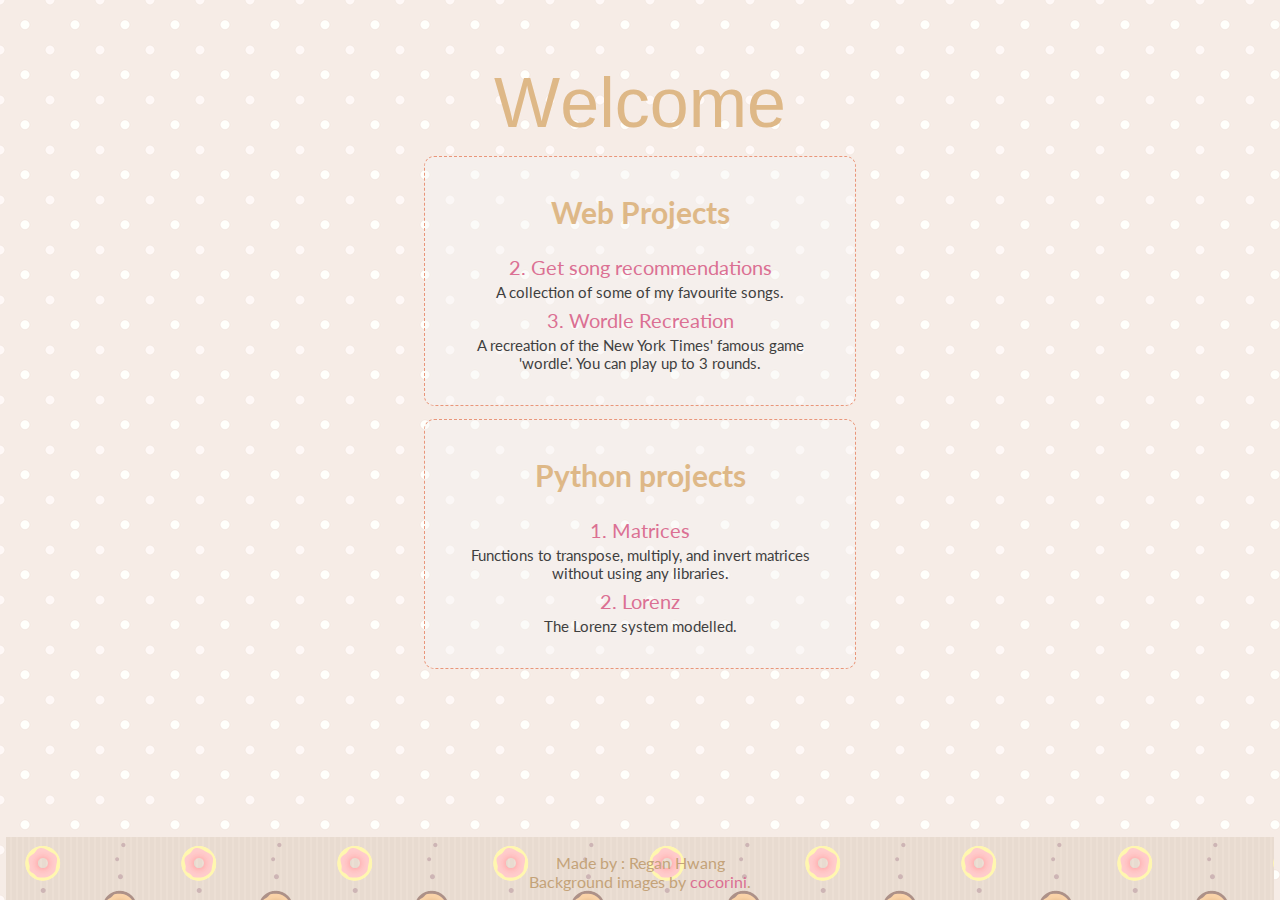
==== index.html @ 4a1e0c98 "removed "current page"" ====
<!DOCTYPE html>
<html lang="en">

<head>
    <meta charset="UTF-8">
    <meta http-equiv="X-UA-Compatible" content="IE=edge">
    <meta name="viewport" content="width=device-width, initial-scale=1.0">
    <link rel="stylesheet" href="styles.css">
    <title>Projects</title>
        <style>
        html{
            scrollbar-width:thin;
            scrollbar-color:whitesmoke rgb(250,236,230);
            border-radius: 10px;
        }

        html::-webkit-scrollbar{
            width: 0.5em;
            
        }

        html::-webkit-scrollbar-thumb{
            background-color: whitesmoke;
            border-radius : 10px;
        }

        html::-webkit-scrollbar-track{
            background-image: rgb(250,236,230);
        }

       

     

    </style>

</head>

<body>
    <center>
        <div class="greeting_space">
            <div class="greeting">
                <div class="w">W</div>
                <div class="e1">e</div>
                <div class="l">l</div>
                <div class="c">c</div>
                <div class="o">o</div>
                <div class="m">m</div>
                <div class="e2">e</div>

            </div>
        </div>
        </h1>
        <div class="content">

            <div class="container">
                <h2> Web Projects </h2>

 

                <div class="project">
                    <div class="project_name">
                        <a href="/songs/index.html">2. Get song recommendations</a>
                    </div>

                    <div class="project_desc">
                        A collection of some of my favourite songs.
                    </div>

                </div>


                <div class="project">
                    <div class="project_name">3. Wordle Recreation</div>

                    <div class="project_desc">
                        A recreation of the New York Times' famous game 'wordle'. You can play up to 3 rounds.
                    </div>
                </div>


            </div>

            <div class="container">
                <h2> Python projects </h2>

                <div class="project">
                    <div class="project_name">1. Matrices</div>

                    <div class="project_desc">
                        Functions to transpose, multiply, and invert
                        matrices without using any libraries.
                    </div>
                </div>

                <div class="project">
                    <div class="project_name">2. Lorenz</div>

                    <div class="project_desc">
                        The Lorenz system modelled.
                    </div>
                </div>
            </div>
        </div>
        </div>

    </center>
</body>

<footer>
    <center>
        <p>Made by : Regan Hwang<br>
            Background images by <a href="https://cocorini.tumblr.com">cocorini</a>.</p>
    </center>
    

</footer>

</html>
---- styles.css ----
@import url('https://fonts.googleapis.com/css2?family=Lato:wght@300;400&display=swap');

body {
    background-image: url("pinkdot.png");
    background-color: whitesmoke;
    background-repeat: repeat;
    background-attachment: fixed;
    font-family:'Lato', sans-serif;
 
   }



.container{
    width : 30%;
    min-width : 370px;   
    position : relative;
    justify-self : center;
    padding: 1% 2% 2% 2%;
    
    margin-top : 1%;
    margin-bottom : 1%;

    background-color:rgba(245, 245, 245, 0.4);
    border-radius : 10px;
    border: 1px darksalmon dashed;
}


.greeting_space{
    width : 100%;
    min-width : 370px;
    justify-content : center;
}


/*Header Text*/
.greeting{
    font-size: 70px;
    color: burlywood;
    font-family : 'arial';
    
    
    margin-top : 5%;
    display : flex;
    justify-content:center;
}

/*Header Animation*/
.w {
    animation: bounce 1.5s ease infinite;
    -webkit-animation: bounce 1.5s ease infinite;
   
}
  
.e1 {
    animation: bounce 1.5s ease infinite .1s;
    -webkit-animation: bounce 1.5s ease infinite .1s;

}
  
.l {
    animation: bounce 1.5s ease infinite .2s;
    -webkit-animation: bounce 1.5s ease infinite .2s;
  
}
 
.c {
    animation: bounce 1.5s ease infinite .3s;
    -webkit-animation: bounce 1.5s ease infinite .3s;

}
  
.o {
    animation: bounce 1.5s ease infinite .45s;
    -webkit-animation: bounce 1.5s ease infinite .45s;
 
}
  
.m {
    animation: bounce 1.5s ease infinite .6s;
   -webkit-animation: bounce 1.5s ease infinite .6s;
 
}

.e2 {
    animation: bounce 1.5s ease infinite .75s;
   -webkit-animation: bounce 1.5s ease infinite .75s;

}

@keyframes bounce {
    0%   { transform:  translateY(0); }
    17%  { transform:  translateY(0); }
    34%  { transform:    translateY(0);}
    50%  { transform:  translateY(-13px); }
    67%  { transform:  translateY(0); }
    84%  { transform:  translateY(-2px);}
    100% { transform:  translateY(0);}
}

@-webkit-keyframes bounce {
    0%   { transform:  translateY(0); }
    17%  { transform:  translateY(0); }
    34%  { transform:    translateY(0);}
    50%  { transform:  translateY(-13px); }
    67%  { transform:  translateY(0);}
    84%  { transform:  translateY(-2px);}
    100% { transform:  translateY(0);} 
}



h2{
    font-size: 30px;
    color: burlywood;
    position : relative;
}

.project{
    margin : 2% 2% 2% 2%;
    
}

.project_name {
    font-size:20px;
    
    color: palevioletred;
}

.project_name :hover{
    font-weight:bold;
    color: rgb(167, 109, 128);
}

.project_desc{
    color : rgb(63, 63, 63);
    font-size : 15px;
  
    margin-top: 1%;
}

a{
    color:palevioletred;
    text-decoration: none;
}



footer {
    position : fixed;
    bottom: 0px;
    width: 99%;
    min-width : 450px;
    height: 7%;
    color:rgb(196, 163, 121);
    justify-content: center;
    justify-self : center;

    background-image: url("doughnut.png");
    background-color: whitesmoke;
    background-repeat: repeat;
  }

.content {
    margin-bottom : 15%;
}
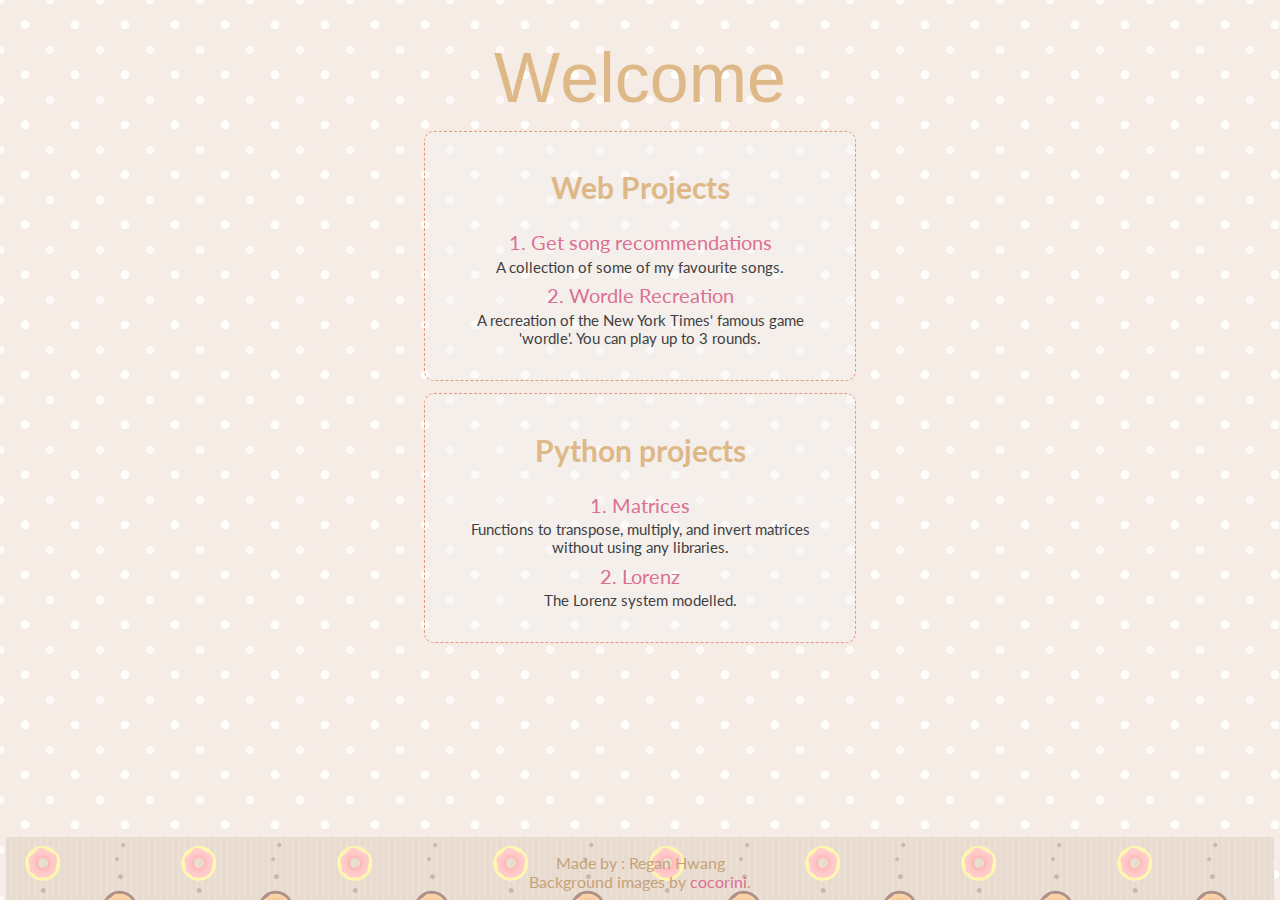
==== commit a99f25e4: "Update index.html" ====
--- a/index.html
+++ b/index.html
@@ -7,32 +7,30 @@
     <meta name="viewport" content="width=device-width, initial-scale=1.0">
     <link rel="stylesheet" href="styles.css">
     <title>Projects</title>
-        <style>
-        html{
-            scrollbar-width:thin;
-            scrollbar-color:whitesmoke rgb(250,236,230);
+
+    <style>
+        html {
+            scrollbar-width: thin;
+            scrollbar-color: whitesmoke rgba(0, 0, 0, 0);
             border-radius: 10px;
         }
 
-        html::-webkit-scrollbar{
+        html::-webkit-scrollbar {
             width: 0.5em;
-            
+
         }
 
-        html::-webkit-scrollbar-thumb{
+        html::-webkit-scrollbar-thumb {
             background-color: whitesmoke;
-            border-radius : 10px;
+            border-radius: 10px;
         }
 
-        html::-webkit-scrollbar-track{
-            background-image: rgb(250,236,230);
+        html::-webkit-scrollbar-track {
+            background-image: rgba(0, 0, 0, 0);
         }
+    </style>
 
-       
 
-     
-
-    </style>
 
 </head>
 
@@ -56,22 +54,28 @@
             <div class="container">
                 <h2> Web Projects </h2>
 
- 
+
 
                 <div class="project">
                     <div class="project_name">
-                        <a href="/songs/index.html">2. Get song recommendations</a>
+                        <a href="/songs/index.html">1. Get song recommendations</a>
                     </div>
 
                     <div class="project_desc">
-                        A collection of some of my favourite songs.
+                        A collection of some of my favourite songs.<br>
+
                     </div>
+
+
+
+
+
 
                 </div>
 
 
                 <div class="project">
-                    <div class="project_name">3. Wordle Recreation</div>
+                    <div class="project_name">2. Wordle Recreation</div>
 
                     <div class="project_desc">
                         A recreation of the New York Times' famous game 'wordle'. You can play up to 3 rounds.
@@ -112,7 +116,7 @@
         <p>Made by : Regan Hwang<br>
             Background images by <a href="https://cocorini.tumblr.com">cocorini</a>.</p>
     </center>
-    
+
 
 </footer>
 
--- a/styles.css
+++ b/styles.css
@@ -41,7 +41,7 @@
     font-family : 'arial';
     
     
-    margin-top : 5%;
+    margin-top : 3%;
     display : flex;
     justify-content:center;
 }
@@ -163,5 +163,5 @@
   }
 
 .content {
-    margin-bottom : 15%;
+    margin-bottom : 12%;
 }
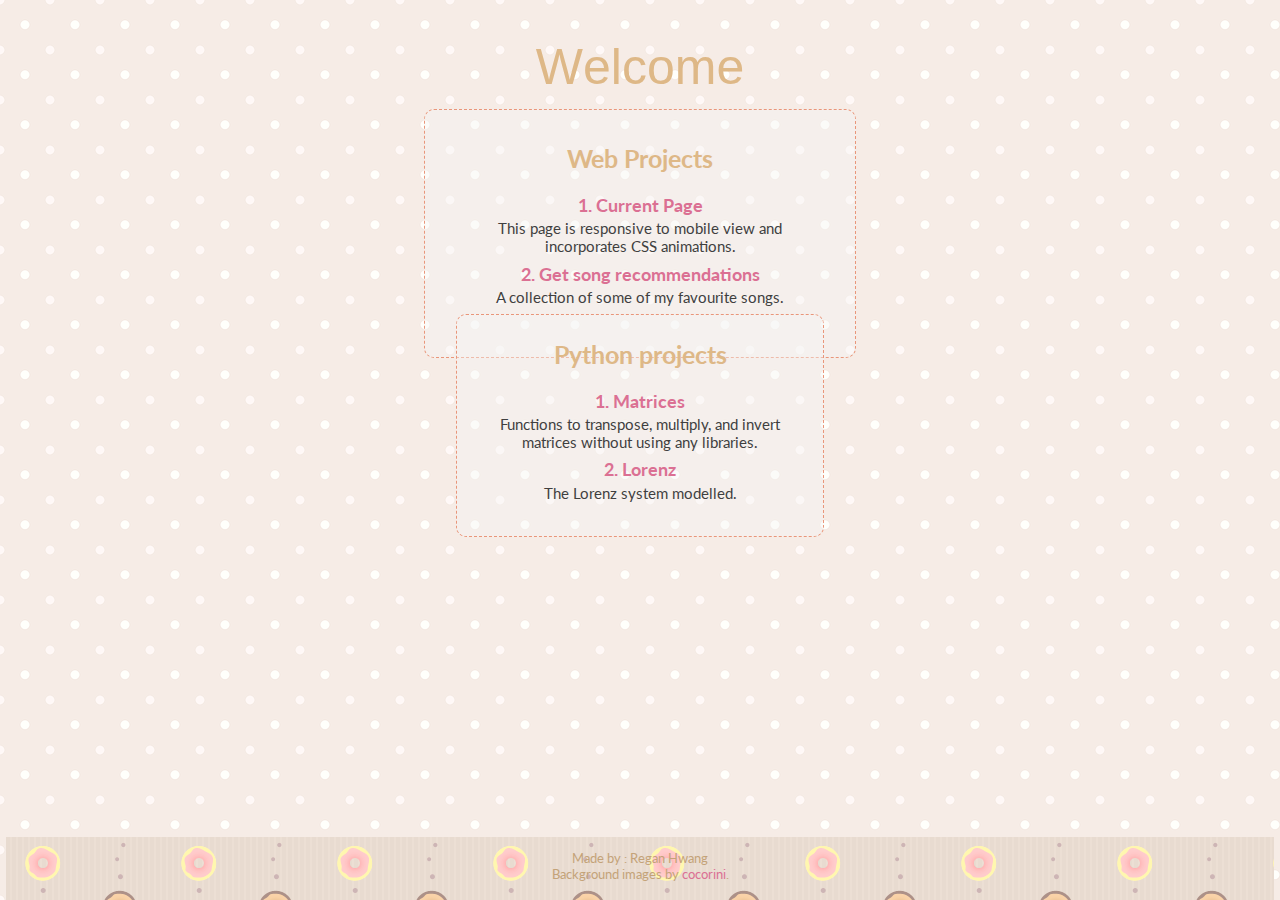
==== commit 62314e76: "Update index.html" ====
--- a/index.html
+++ b/index.html
@@ -53,12 +53,23 @@
 
             <div class="container">
                 <h2> Web Projects </h2>
+                
+                <div class="project">
+                    <div class="project_name">
+                        <a href="/songs/index.html">1. Current Page</a>
+                    </div>
+
+                    <div class="project_desc">
+                        This page is responsive to mobile view and incorporates CSS animations.<br>
+
+                    </div>
+
 
 
 
                 <div class="project">
                     <div class="project_name">
-                        <a href="/songs/index.html">1. Get song recommendations</a>
+                        <a href="/songs/index.html">2. Get song recommendations</a>
                     </div>
 
                     <div class="project_desc">
@@ -73,7 +84,7 @@
 
                 </div>
 
-
+                <!--
                 <div class="project">
                     <div class="project_name">2. Wordle Recreation</div>
 
@@ -81,6 +92,7 @@
                         A recreation of the New York Times' famous game 'wordle'. You can play up to 3 rounds.
                     </div>
                 </div>
+                -->
 
 
             </div>
--- a/styles.css
+++ b/styles.css
@@ -6,14 +6,21 @@
     background-repeat: repeat;
     background-attachment: fixed;
     font-family:'Lato', sans-serif;
+
+    
  
    }
 
+#extra{
+    font-size : 50px;
+}
 
 
 .container{
     width : 30%;
-    min-width : 370px;   
+    min-width : 350px;
+    height : 210px;
+    
     position : relative;
     justify-self : center;
     padding: 1% 2% 2% 2%;
@@ -27,16 +34,18 @@
 }
 
 
+
+
 .greeting_space{
     width : 100%;
-    min-width : 370px;
+    min-width : 350px;
     justify-content : center;
 }
 
 
 /*Header Text*/
 .greeting{
-    font-size: 70px;
+    font-size: 50px;
     color: burlywood;
     font-family : 'arial';
     
@@ -112,7 +121,7 @@
 
 
 h2{
-    font-size: 30px;
+    font-size: 25px;
     color: burlywood;
     position : relative;
 }
@@ -123,7 +132,8 @@
 }
 
 .project_name {
-    font-size:20px;
+    font-size:18px;
+    font-weight : bold;
     
     color: palevioletred;
 }
@@ -151,11 +161,12 @@
     position : fixed;
     bottom: 0px;
     width: 99%;
-    min-width : 450px;
+    min-width : 350px;
     height: 7%;
     color:rgb(196, 163, 121);
     justify-content: center;
     justify-self : center;
+    font-size : 13px;
 
     background-image: url("doughnut.png");
     background-color: whitesmoke;
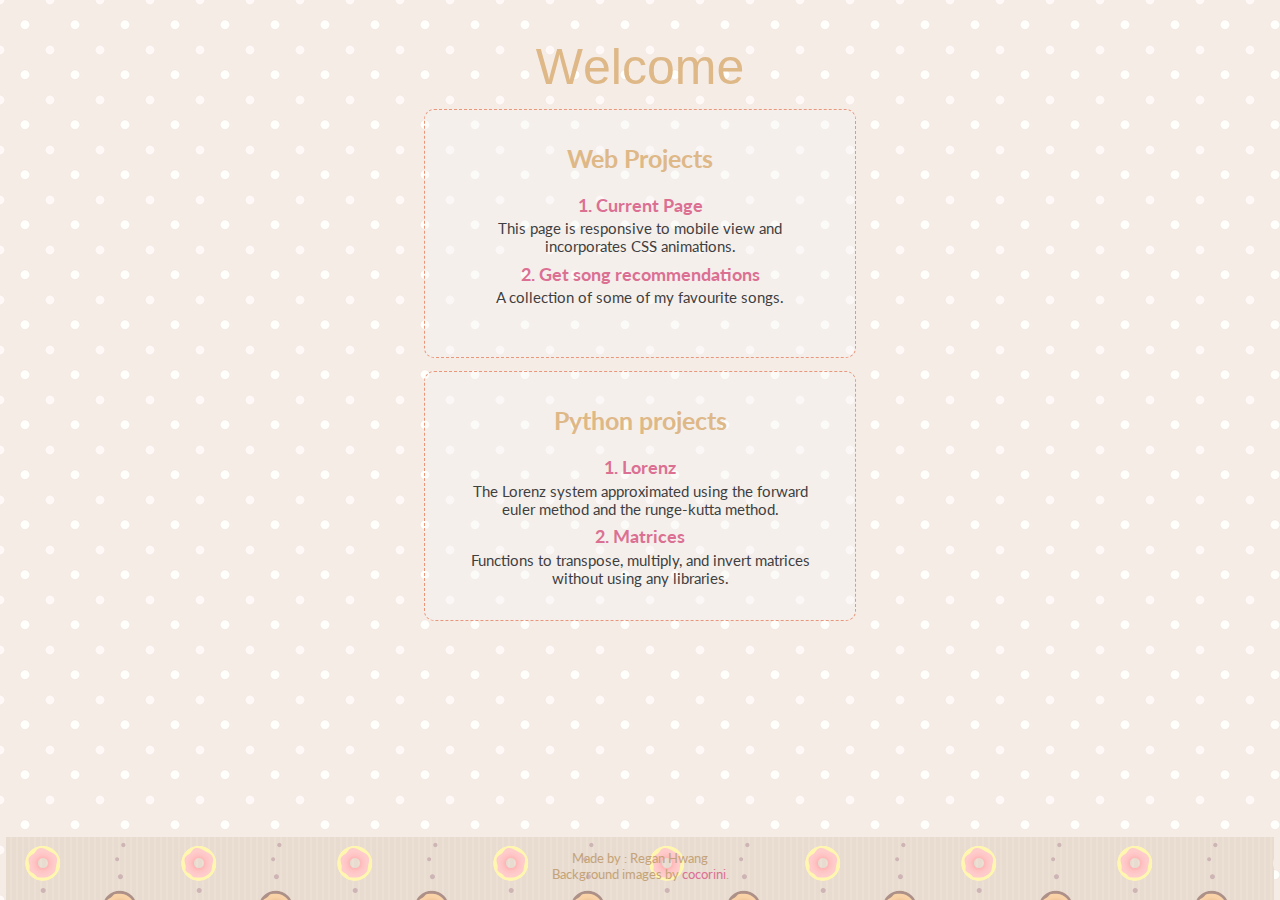
==== commit 1a8a6970: "Update index.html" ====
--- a/index.html
+++ b/index.html
@@ -8,7 +8,8 @@
     <link rel="stylesheet" href="styles.css">
     <title>Projects</title>
 
-    <style>
+    <!--Scrollbar Styling-->
+    <style> 
         html {
             scrollbar-width: thin;
             scrollbar-color: whitesmoke rgba(0, 0, 0, 0);
@@ -36,6 +37,7 @@
 
 <body>
     <center>
+
         <div class="greeting_space">
             <div class="greeting">
                 <div class="w">W</div>
@@ -48,15 +50,16 @@
 
             </div>
         </div>
-        </h1>
-        <div class="content">
+    
+        
 
             <div class="container">
                 <h2> Web Projects </h2>
-                
+
                 <div class="project">
+
                     <div class="project_name">
-                        <a href="/songs/index.html">1. Current Page</a>
+                        <a href="/">1. Current Page</a>
                     </div>
 
                     <div class="project_desc">
@@ -64,27 +67,26 @@
 
                     </div>
 
+                </div> <!--End of project1-->
 
 
 
-                <div class="project">
-                    <div class="project_name">
-                        <a href="/songs/index.html">2. Get song recommendations</a>
-                    </div>
+                    <div class="project">
+                        <div class="project_name">
+                            <a href="/songs/index.html">2. Get song recommendations</a>
+                        </div>
 
-                    <div class="project_desc">
-                        A collection of some of my favourite songs.<br>
+                        <div class="project_desc">
+                            A collection of some of my favourite songs.<br>
 
-                    </div>
+                        </div>
+
+                    </div><!--End of project2-->
 
 
+                </div> <!--End of container1--> 
 
-
-
-
-                </div>
-
-                <!--
+                    <!--
                 <div class="project">
                     <div class="project_name">2. Wordle Recreation</div>
 
@@ -94,31 +96,32 @@
                 </div>
                 -->
 
+                <div class="container">
+                    <h2> Python projects </h2>
 
-            </div>
+                    <div class="project">
+                        <div class="project_name">1. Lorenz</div>
 
-            <div class="container">
-                <h2> Python projects </h2>
+                        <div class="project_desc">
+                            The Lorenz system approximated using the forward euler method and the runge-kutta
+                            method.
+                        </div>
+                    </div><!--End of Lorenz Project-->
 
-                <div class="project">
-                    <div class="project_name">1. Matrices</div>
+                    <div class="project">
+                        <div class="project_name">2. Matrices</div>
 
-                    <div class="project_desc">
-                        Functions to transpose, multiply, and invert
-                        matrices without using any libraries.
-                    </div>
-                </div>
+                        <div class="project_desc">
+                            Functions to transpose, multiply, and invert
+                            matrices without using any libraries.
+                        </div>
 
-                <div class="project">
-                    <div class="project_name">2. Lorenz</div>
+                    </div><!--End of matrices project-->
 
-                    <div class="project_desc">
-                        The Lorenz system modelled.
-                    </div>
-                </div>
-            </div>
-        </div>
-        </div>
+
+                </div><!--End of container-->
+         
+        
 
     </center>
 </body>
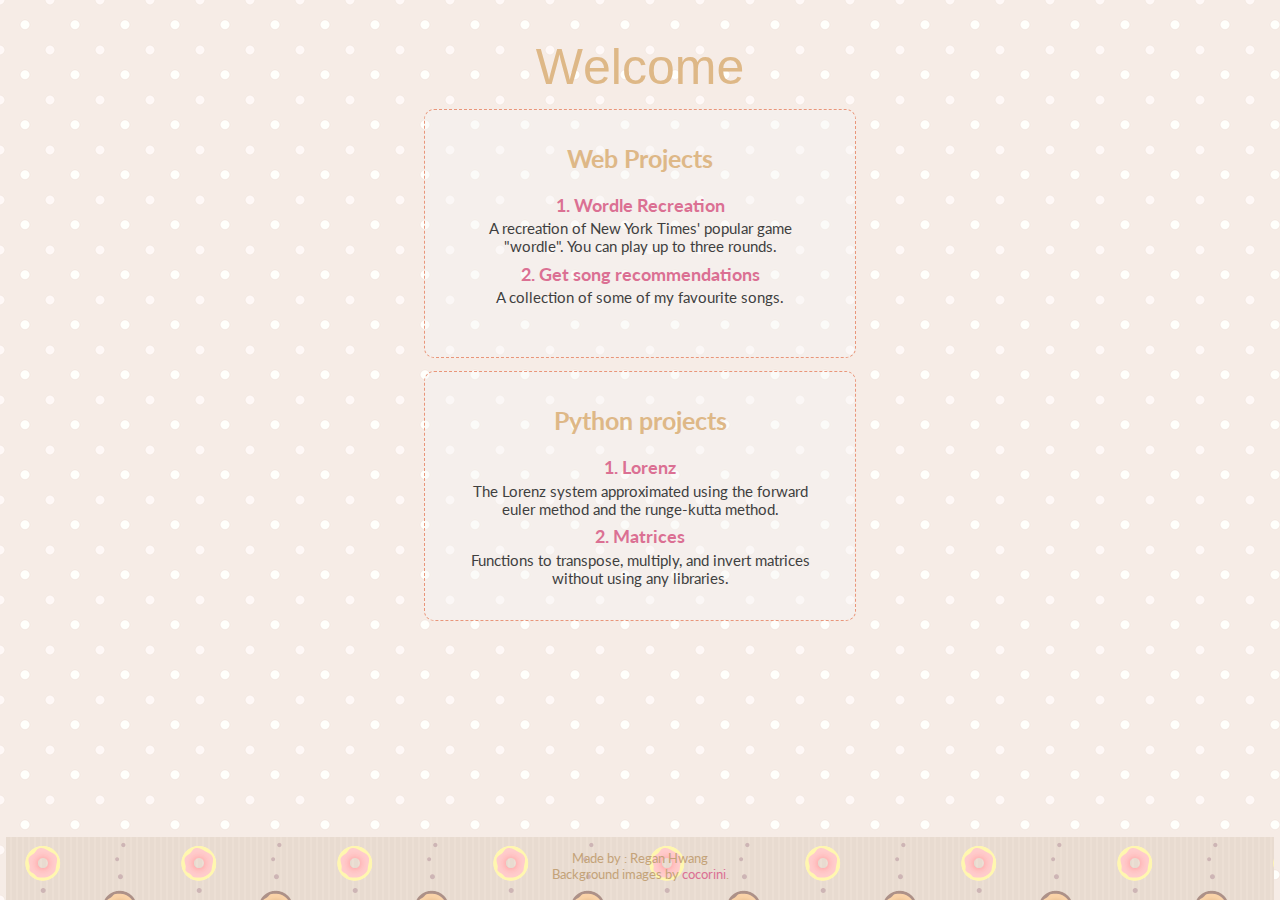
==== commit de5ebb4c: "Added Wordle Link" ====
--- a/index.html
+++ b/index.html
@@ -59,11 +59,11 @@
                 <div class="project">
 
                     <div class="project_name">
-                        <a href="/">1. Current Page</a>
+                        <a href="/mywordle/index.html">1. Wordle Recreation</a>
                     </div>
 
                     <div class="project_desc">
-                        This page is responsive to mobile view and incorporates CSS animations.<br>
+                        A recreation of New York Times' popular game "wordle". You can play up to three rounds.<br>
 
                     </div>
 
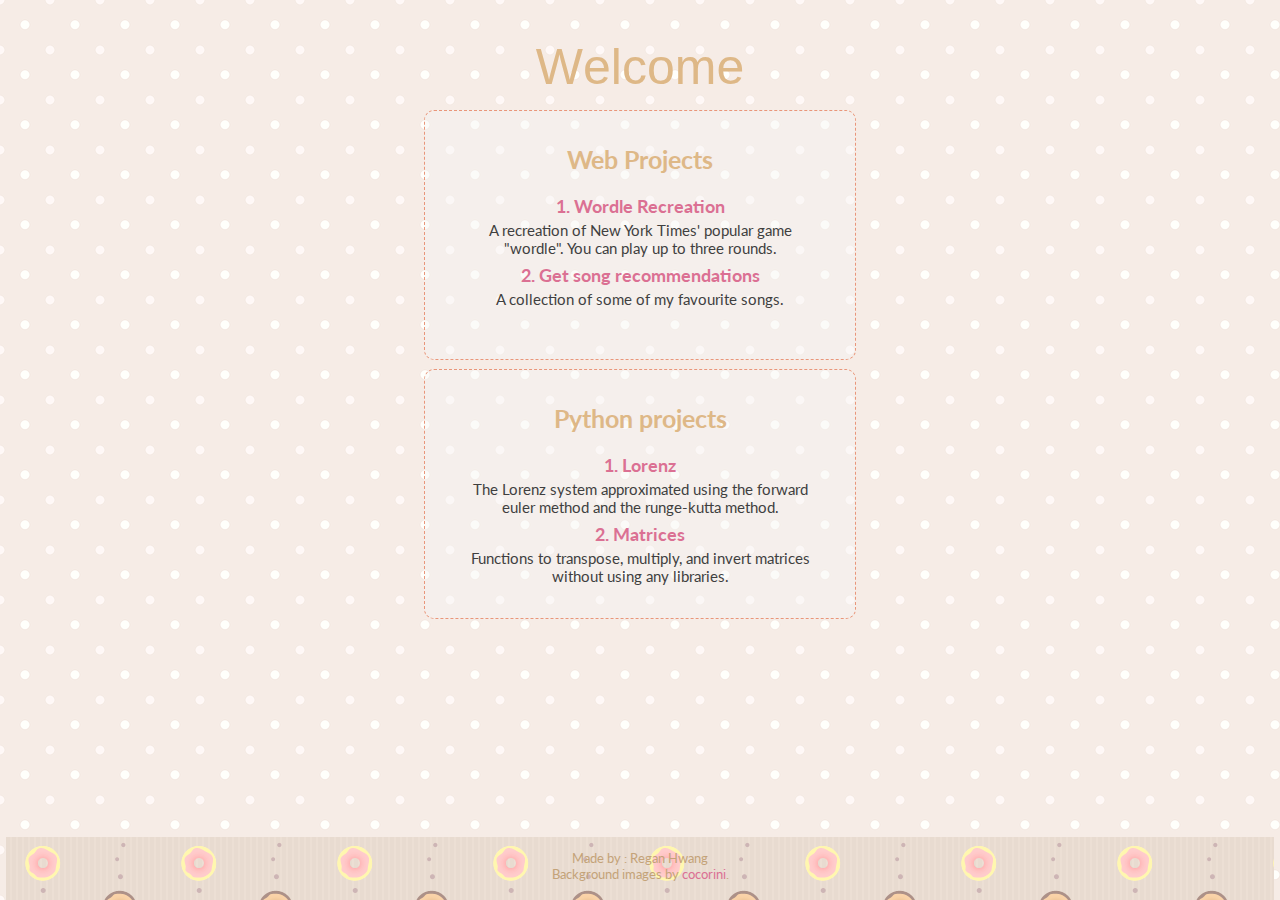
==== commit 84d04d97: "Update index.html" ====
--- a/index.html
+++ b/index.html
@@ -73,7 +73,7 @@
 
                     <div class="project">
                         <div class="project_name">
-                            <a href="/songs/index.html">2. Get song recommendations</a>
+                            <a href="/weweb/index.html">2. Get song recommendations</a>
                         </div>
 
                         <div class="project_desc">
--- a/styles.css
+++ b/styles.css
@@ -25,8 +25,7 @@
     justify-self : center;
     padding: 1% 2% 2% 2%;
     
-    margin-top : 1%;
-    margin-bottom : 1%;
+    margin-top: 1vh;
 
     background-color:rgba(245, 245, 245, 0.4);
     border-radius : 10px;
@@ -40,6 +39,7 @@
     width : 100%;
     min-width : 350px;
     justify-content : center;
+    min-height: 7vh;
 }
 
 
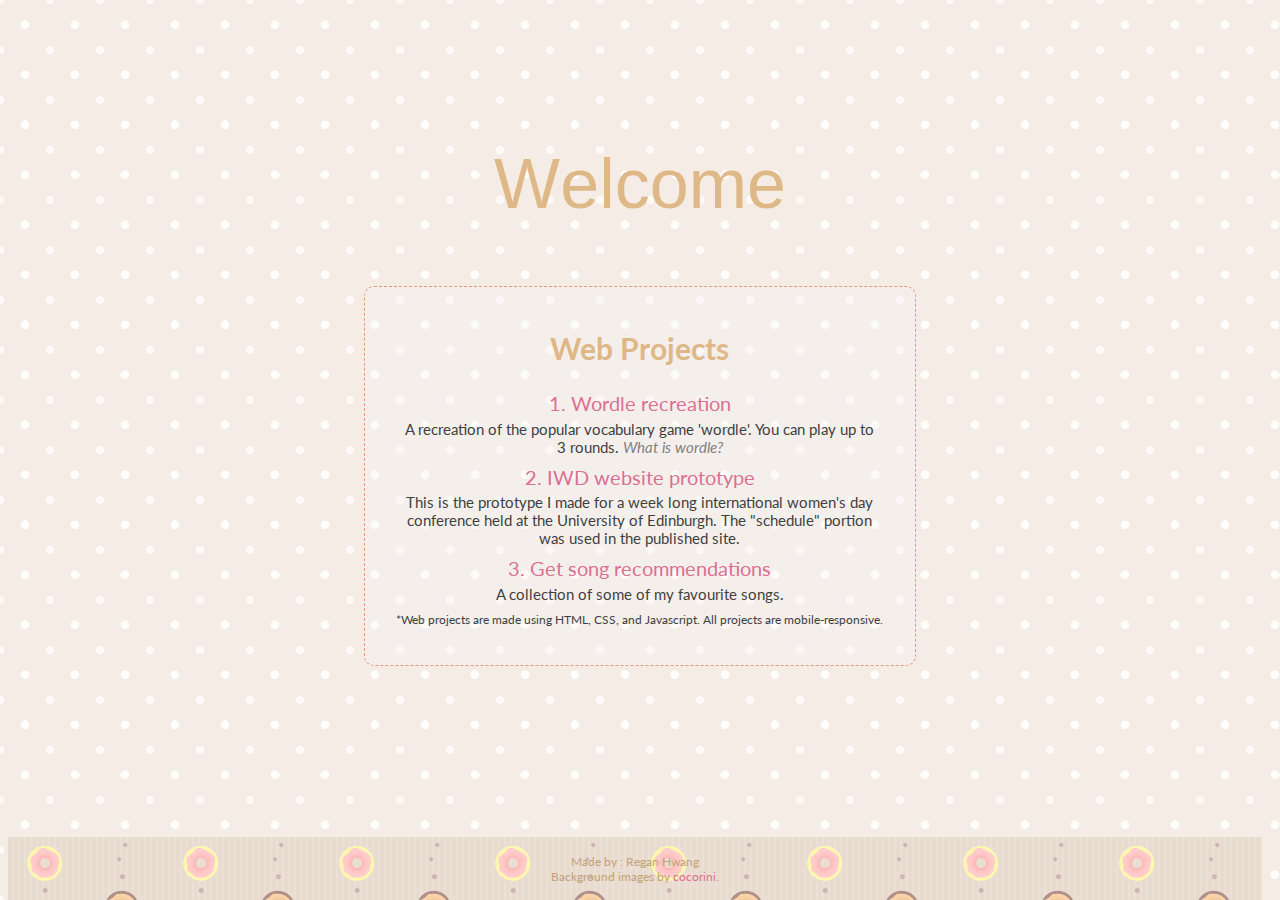
==== commit 758d49b7: "Add files via upload" ====
--- a/index.html
+++ b/index.html
@@ -1,138 +1,89 @@
-<!DOCTYPE html>
 <html lang="en">
 
 <head>
     <meta charset="UTF-8">
     <meta http-equiv="X-UA-Compatible" content="IE=edge">
     <meta name="viewport" content="width=device-width, initial-scale=1.0">
-    <link rel="stylesheet" href="styles.css">
+    <link rel="stylesheet" href="style.css">
     <title>Projects</title>
+</head>
 
-    <!--Scrollbar Styling-->
-    <style> 
-        html {
-            scrollbar-width: thin;
-            scrollbar-color: whitesmoke rgba(0, 0, 0, 0);
-            border-radius: 10px;
-        }
+<body>
+    <div class="content">
 
-        html::-webkit-scrollbar {
-            width: 0.5em;
+        <div class="greeting">
+            <div class="w">W</div>
+            <div class="e1">e</div>
+            <div class="l">l</div>
+            <div class="c">c</div>
+            <div class="o">o</div>
+            <div class="m">m</div>
+            <div class="e2">e</div>
 
-        }
+        </div>
 
-        html::-webkit-scrollbar-thumb {
-            background-color: whitesmoke;
-            border-radius: 10px;
-        }
+        <div class="container">
+            <h2> Web Projects </h2>
 
-        html::-webkit-scrollbar-track {
-            background-image: rgba(0, 0, 0, 0);
-        }
-    </style>
+            <div class="project">
+                <div class="project_name">
+                    <a href="/wordle/index.html">1. Wordle recreation</a>
+                </div>
+
+                <div class="project_desc">
+                    A recreation of the popular vocabulary game 'wordle'. You can play up to 3 rounds.
+
+                    <a href="https://www.nytimes.com/games/wordle/index.html">
+                        What is wordle?
+                    </a>
+
+                </div>
+            </div>
+
+            <div class="project">
+
+                <div class="project_name">
+                    <a href="/iwd/index.html">2. IWD website prototype</a>
+                </div>
+                <div class="project_desc">
+                    This is the prototype I made for a week long international women's day conference
+                    held at the University of Edinburgh. The "schedule" portion was used in the published site.
+                </div>
+
+            </div>
+
+            <div class="project">
+
+                <div class="project_name">
+                    <a href="songs/index.html">3. Get song recommendations</a>
+                </div>
+                <div class="project_desc">
+                    A collection of some of my favourite songs.
+                </div>
+
+            </div>
+
+            <div class="project_desc" id="extra">
+                *Web projects are made using HTML, CSS, and Javascript. All projects
+                are mobile-responsive.<br><br>
+            </div>
 
 
 
-</head>
-
-<body>
-    <center>
-
-        <div class="greeting_space">
-            <div class="greeting">
-                <div class="w">W</div>
-                <div class="e1">e</div>
-                <div class="l">l</div>
-                <div class="c">c</div>
-                <div class="o">o</div>
-                <div class="m">m</div>
-                <div class="e2">e</div>
-
-            </div>
-        </div>
-    
-        
-
-            <div class="container">
-                <h2> Web Projects </h2>
-
-                <div class="project">
-
-                    <div class="project_name">
-                        <a href="/mywordle/index.html">1. Wordle Recreation</a>
-                    </div>
-
-                    <div class="project_desc">
-                        A recreation of New York Times' popular game "wordle". You can play up to three rounds.<br>
-
-                    </div>
-
-                </div> <!--End of project1-->
 
 
+        </div>
+    </div>
 
-                    <div class="project">
-                        <div class="project_name">
-                            <a href="/weweb/index.html">2. Get song recommendations</a>
-                        </div>
-
-                        <div class="project_desc">
-                            A collection of some of my favourite songs.<br>
-
-                        </div>
-
-                    </div><!--End of project2-->
-
-
-                </div> <!--End of container1--> 
-
-                    <!--
-                <div class="project">
-                    <div class="project_name">2. Wordle Recreation</div>
-
-                    <div class="project_desc">
-                        A recreation of the New York Times' famous game 'wordle'. You can play up to 3 rounds.
-                    </div>
-                </div>
-                -->
-
-                <div class="container">
-                    <h2> Python projects </h2>
-
-                    <div class="project">
-                        <div class="project_name">1. Lorenz</div>
-
-                        <div class="project_desc">
-                            The Lorenz system approximated using the forward euler method and the runge-kutta
-                            method.
-                        </div>
-                    </div><!--End of Lorenz Project-->
-
-                    <div class="project">
-                        <div class="project_name">2. Matrices</div>
-
-                        <div class="project_desc">
-                            Functions to transpose, multiply, and invert
-                            matrices without using any libraries.
-                        </div>
-
-                    </div><!--End of matrices project-->
-
-
-                </div><!--End of container-->
-         
-        
-
-    </center>
 </body>
 
 <footer>
-    <center>
-        <p>Made by : Regan Hwang<br>
-            Background images by <a href="https://cocorini.tumblr.com">cocorini</a>.</p>
-    </center>
+    <p>
+        Made by : Regan Hwang<br>
+        Background images by <a href="https://cocorini.tumblr.com">cocorini</a>.</p>
+
 
 
 </footer>
 
-</html>
+</html>--- a/style.css
+++ b/style.css
@@ -0,0 +1,177 @@
+@import url('https://fonts.googleapis.com/css2?family=Lato:wght@300;400&display=swap');
+
+body{
+    font-family:'Lato', sans-serif;
+    display : flex;
+    flex-direction : column;
+    background-image : url("pinkdot.png");
+    background-repeat : repeat;
+
+}
+
+.content{
+    
+    margin-top : 10vh;
+    height : 70vh;
+    display : grid;
+    grid-template-rows : 20% 80%;
+    justify-content : center;
+    align-items : center;
+    align-self : center;
+}
+
+
+.greeting{
+    font-size: 70px;
+    color: burlywood;
+    font-family : 'arial';
+    
+    display : flex;
+    justify-content : center;
+    align-self : end;
+    
+}
+
+.container{
+    width : 90%;
+    max-width : 500px;
+    background-color : rgba(245,245,245,0.4);
+    border-radius : 10px;
+    border : 1px darksalmon dashed;
+    justify-self : center;
+    text-align : center;
+    padding : 2vh 2vw 2vh 2vw;
+}
+
+h2 {
+    color : burlywood;
+    font-size : 30px;
+}
+
+.project {
+    margin : 1vh 1vh;
+}
+
+
+a {
+    color : palevioletred;
+    text-decoration : none;
+}
+
+
+.project_name {
+    font-size:20px;
+    
+    color: palevioletred;
+}
+
+.project_name :hover{
+    font-weight:bold;
+    color: rgb(167, 109, 128);
+}
+
+
+.project_desc{
+    color : rgb(63, 63, 63);
+    font-size : 15px;
+    margin : 1% 1%;
+}
+
+.project_desc a{
+    color : gray;
+    font-style : italic;
+}
+
+#extra{
+    font-size : 12px;
+}
+
+footer{
+    position : fixed;
+    bottom : 0px;
+    width : 300px;
+    min-width : 98vw;
+    color:rgb(196, 163, 121);
+    justify-self : center;
+
+
+    height : 7%;
+    background-repeat: repeat;
+
+    display : flex;
+    flex-direction : row;
+
+    justify-content : center;
+    align-items : center;
+
+    text-align : center;
+
+    font-size : 12px;
+    
+    background-image : url("doughnut.png");
+    background-repeat : repeat;
+   
+}
+
+/*Header Animation*/
+.w {
+    animation: bounce 1.5s ease infinite;
+    -webkit-animation: bounce 1.5s ease infinite;
+   
+}
+  
+.e1 {
+    animation: bounce 1.5s ease infinite .1s;
+    -webkit-animation: bounce 1.5s ease infinite .1s;
+
+}
+  
+.l {
+    animation: bounce 1.5s ease infinite .2s;
+    -webkit-animation: bounce 1.5s ease infinite .2s;
+  
+}
+ 
+.c {
+    animation: bounce 1.5s ease infinite .3s;
+    -webkit-animation: bounce 1.5s ease infinite .3s;
+
+}
+  
+.o {
+    animation: bounce 1.5s ease infinite .45s;
+    -webkit-animation: bounce 1.5s ease infinite .45s;
+ 
+}
+  
+.m {
+    animation: bounce 1.5s ease infinite .6s;
+   -webkit-animation: bounce 1.5s ease infinite .6s;
+ 
+}
+
+.e2 {
+    animation: bounce 1.5s ease infinite .75s;
+   -webkit-animation: bounce 1.5s ease infinite .75s;
+
+}
+
+@keyframes bounce {
+    0%   { transform:  translateY(0); }
+    17%  { transform:  translateY(0); }
+    34%  { transform:    translateY(0);}
+    50%  { transform:  translateY(-13px); }
+    67%  { transform:  translateY(0); }
+    84%  { transform:  translateY(-2px);}
+    100% { transform:  translateY(0);}
+}
+
+@-webkit-keyframes bounce {
+    0%   { transform:  translateY(0); }
+    17%  { transform:  translateY(0); }
+    34%  { transform:    translateY(0);}
+    50%  { transform:  translateY(-13px); }
+    67%  { transform:  translateY(0);}
+    84%  { transform:  translateY(-2px);}
+    100% { transform:  translateY(0);} 
+}
